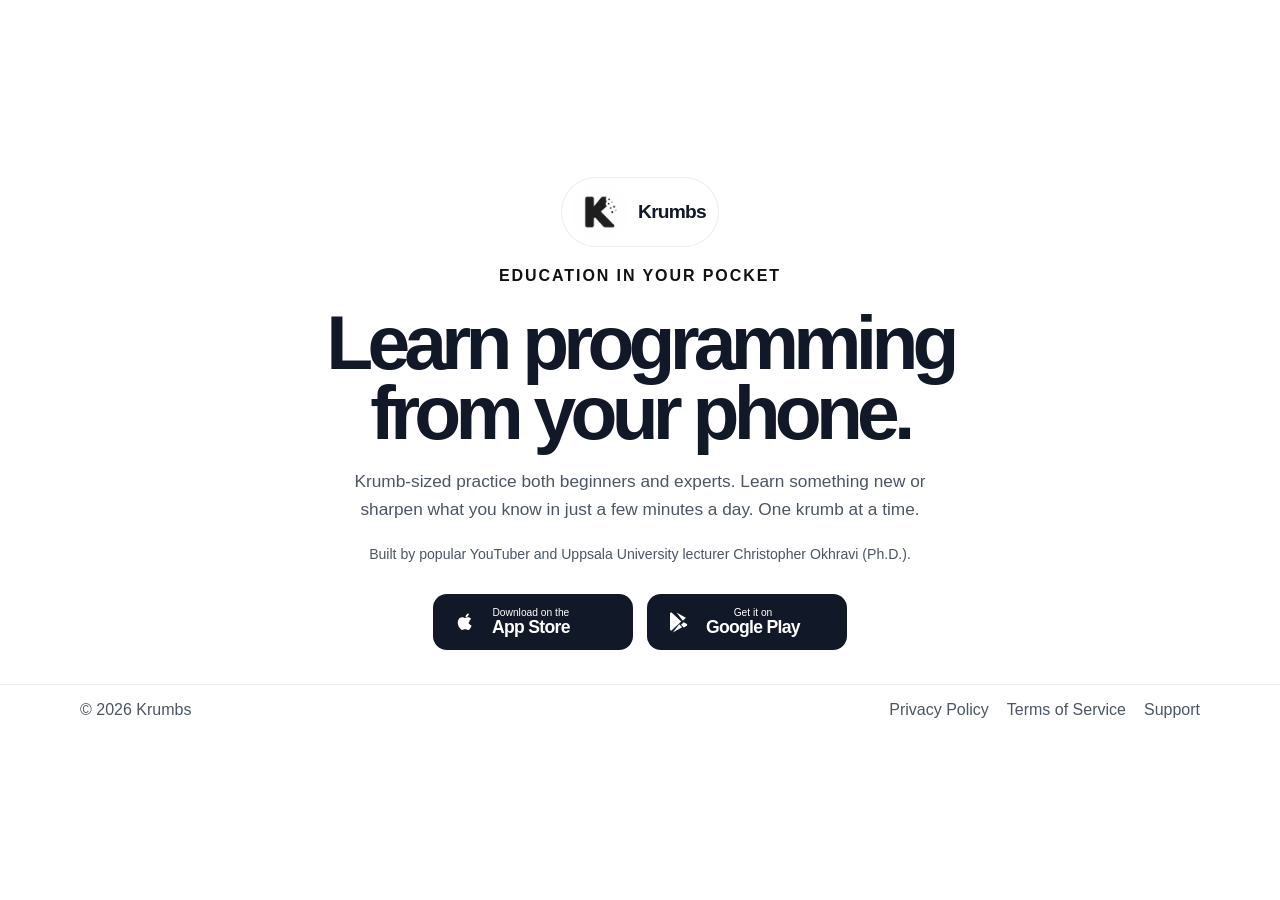
==== index.html @ 672ac1e4 "Initial draft." ====
<!DOCTYPE html>
<html lang="en">

<head>
    <meta charset="UTF-8" />
    <meta name="viewport" content="width=device-width, initial-scale=1.0" />
    <meta name="description"
        content="Krumbs helps students learn programming through short, engaging lessons that build confidence one small win at a time." />
    <title>Krumbs — Learn programming one small win at a time</title>
    <link rel="icon" type="image/png" href="app_icon.png" />
    <link rel="stylesheet" href="styles.css" />
</head>

<body>
    <div class="page-shell">
        <header class="site-header">
            <div class="container brand-row" aria-label="Krumbs home">
                <a href="/" class="brand" aria-label="Krumbs home">
                    <img src="app_icon.png" alt="Krumbs app icon" class="brand__logo" />
                    <span class="brand__name">Krumbs</span>
                </a>
            </div>
        </header>

        <main>
            <section class="hero">
                <div class="container hero__inner">
                    <div class="hero__content">
                        <!-- <p class="eyebrow">Learning that fits in your pocket</p> -->
                        <p class="eyebrow">Education in your pocket</p>
                        <h1>Learn programming from your phone.</h1>
                        <p class="hero__text">
                            Krumb-sized practice both beginners and experts. Learn something new or sharpen what you
                            know in just a few minutes a day. One krumb at a time.
                        </p>
                        <!-- <p class="hero__text">One krumb at a time.</p> -->
                        <p class="hero__small-text">
                            Built by popular YouTuber and Uppsala University lecturer Christopher Okhravi (Ph.D.).
                        </p>
                        <div class="store-buttons" aria-label="Download Krumbs">
                            <a class="store-button store-button--apple" href="https://example.com/app-store"
                                target="_blank" rel="noreferrer" aria-label="Download on the App Store">
                                <span class="store-button__icon" aria-hidden="true">
                                    <svg viewBox="0 0 24 24" role="img" aria-hidden="true" focusable="false">
                                        <path
                                            d="M15.34 12.1c0-2.1 1.74-3.1 1.82-3.15-1-1.47-2.55-1.67-3.1-1.7-1.32-.13-2.58.78-3.25.78-.67 0-1.7-.76-2.79-.74-1.43.02-2.76.83-3.49 2.11-1.49 2.58-.38 6.39 1.06 8.47.71 1.03 1.56 2.18 2.68 2.14 1.08-.04 1.49-.7 2.8-.7 1.31 0 1.68.7 2.82.68 1.17-.02 1.91-1.05 2.61-2.09.82-1.2 1.16-2.37 1.18-2.43-.03-.01-2.23-.86-3.34-2.57ZM13.98 6.04c.56-.68.94-1.62.84-2.57-.81.03-1.8.54-2.39 1.22-.53.61-1 1.59-.88 2.51.94.07 1.88-.46 2.43-1.16Z"
                                            fill="currentColor" />
                                    </svg>
                                </span>
                                <span class="store-button__text">
                                    <span class="store-button__label">Download on the</span>
                                    <span class="store-button__name">App Store</span>
                                </span>
                            </a>
                            <a class="store-button store-button--google" href="https://example.com/google-play"
                                target="_blank" rel="noreferrer" aria-label="Get it on Google Play">
                                <span class="store-button__icon" aria-hidden="true">
                                    <svg viewBox="0 0 24 24" role="img" aria-hidden="true" focusable="false">
                                        <path
                                            d="M3.22 2.25 13.3 11.5 3.22 20.75A1.5 1.5 0 0 1 2 19.53V3.72a1.5 1.5 0 0 1 1.22-1.47ZM14.9 10.7l2.96-2.87-9.39-5.33 6.43 8.2Zm3.6 3.09-2.72-1.54-2.77 2.6 2.77 2.6 2.72-1.54a1.66 1.66 0 0 0 .8-1.06 1.66 1.66 0 0 0-.8-1.06ZM4.78 22.54l9.39-5.33-2.96-2.87-6.43 8.2Z"
                                            fill="currentColor" />
                                    </svg>
                                </span>
                                <span class="store-button__text">
                                    <span class="store-button__label">Get it on</span>
                                    <span class="store-button__name">Google Play</span>
                                </span>
                            </a>
                        </div>
                    </div>

                </div>
            </section>
        </main>

        <footer class="site-footer">
            <div class="container footer__inner">
                <p class="footer__note">© 2026 Krumbs</p>
                <nav class="footer__nav" aria-label="Footer links">
                    <a href="/privacy">Privacy Policy</a>
                    <a href="/terms">Terms of Service</a>
                    <a href="mailto:hello@krumbs.app">Support</a>
                </nav>
            </div>
        </footer>
    </div>
</body>

</html>
---- styles.css ----
:root {
  --bg: #fffaf3;
  --surface: #ffffff;
  --surface-alt: #fff7ea;
  --text: #111827;
  --muted: #4b5563;
  --line: rgba(17, 24, 39, 0.08);
  --brand: #55dc30;
  --brand-dark: #111;
  --brand-soft: #fef3c7;
  --shadow: 0 20px 40px rgba(17, 24, 39, 0.08);
}

* {
  box-sizing: border-box;
}

html {
  scroll-behavior: smooth;
}

body {
  margin: 0;
  min-height: 100vh;
  font-family: Inter, "Segoe UI", Roboto, Helvetica, Arial, sans-serif;
  /* background: linear-gradient(180deg, #fffaf3 0%, #fff7ea 100%); */
  color: var(--text);
  line-height: 1.6;
}

a {
  color: inherit;
  text-decoration: none;
}

img {
  max-width: 100%;
  display: block;
}

.page-shell {
  min-height: 100vh;
  display: flex;
  flex-direction: column;
  justify-content: center;
}

.container {
  width: min(1120px, calc(100% - 32px));
  margin: 0 auto;
}

.site-header {
  padding: 18px 0 0;
}

.brand-row {
  display: flex;
  align-items: center;
  justify-content: center;
}

.brand {
  display: inline-flex;
  align-items: center;
  gap: 12px;
  padding: 8px 12px;
  border-radius: 999px;
  background: #fff;
  border: 1px solid rgba(17, 24, 39, 0.08);
}

.brand__logo {
  width: 52px;
  height: 52px;
  border-radius: 16px;
}

.brand__name {
  font-size: 1.2rem;
  font-weight: 700;
  letter-spacing: -0.04em;
  color: var(--text);
}

.hero {
  padding: 16px 0 34px;
  flex: 1;
  display: flex;
  align-items: center;
  justify-content: center;
}

.hero__inner {
  display: grid;
  grid-template-columns: 1fr;
  gap: 28px;
  align-items: center;
  text-align: center;
}

.hero__content {
  max-width: 700px;
  margin: 0 auto;
}

.eyebrow {
  margin: 0 0 18px;
  color: var(--brand-dark);
  font-size: 1rem;
  font-weight: 800;
  letter-spacing: 0.12em;
  text-transform: uppercase;
}

h1 {
  margin: 0;
  font-size: clamp(2.8rem, 6vw, 5rem);
  line-height: 0.92;
  letter-spacing: -0.075em;
  color: var(--text);
}

.hero__text {
  margin: 20px auto 0;
  max-width: 60ch;
  font-size: 1.08rem;
  color: var(--muted);
}

.hero__small-text {
  margin: 20px auto 0;
  /* max-width: 60ch; */
  font-size: 0.88rem;
  color: var(--muted);
}

.store-buttons {
  display: flex;
  flex-wrap: wrap;
  justify-content: center;
  gap: 14px;
  margin-top: 28px;
}

.store-button {
  min-width: 200px;
  display: inline-flex;
  align-items: center;
  gap: 12px;
  padding: 12px 18px;
  border-radius: 14px;
  border: 1px solid rgba(17, 24, 39, 0.08);
  /* background: var(--brand); */
  background: #111827;
  color: #fff;
  transition: transform 0.15s ease, box-shadow 0.15s ease;
}

.store-button:hover,
.store-button:focus-visible {
  transform: translateY(-1px);
}

.store-button__icon {
  display: inline-flex;
  align-items: center;
  justify-content: center;
  width: 28px;
  height: 28px;
  flex-shrink: 0;
}

.store-button__icon svg {
  width: 24px;
  height: 24px;
  display: block;
}

.store-button__text {
  display: inline-flex;
  flex-direction: column;
  line-height: 1.1;
}

.store-button__label {
  font-size: 0.64rem;
  color: #fff;
  text-transform: none;
}

.store-button__name {
  font-size: 1.1rem;
  font-weight: 700;
  letter-spacing: -0.04em;
}


.site-footer {
  border-top: 1px solid rgba(17, 24, 39, 0.08);
  background: rgba(255, 255, 255, 0.5);
}

.footer__inner {
  display: flex;
  justify-content: space-between;
  align-items: center;
  gap: 16px;
  padding: 12px 0 18px;
}

.footer__note,
.footer__nav {
  margin: 0;
  color: var(--muted);
}

.footer__nav {
  display: flex;
  flex-wrap: wrap;
  justify-content: flex-end;
  gap: 18px;
}

.footer__nav a {
  color: var(--muted);
}

.footer__nav a:hover,
.footer__nav a:focus-visible {
  color: var(--brand-dark);
}

.policy-page,
.terms-page {
  padding: 48px 0 72px;
}

.content-card {
  background: rgba(255, 255, 255, 0.85);
  border: 1px solid var(--line);
  border-radius: 24px;
  padding: clamp(24px, 4vw, 48px);
}

.page-header {
  margin-bottom: 24px;
}

.page-header h1 {
  font-size: clamp(2rem, 3vw, 3rem);
  margin-bottom: 12px;
}

.page-header p,
.content-card p,
.content-card li {
  color: var(--muted);
}

.content-card h2 {
  margin-top: 32px;
  font-size: 1.15rem;
  letter-spacing: -0.04em;
}

.content-card ul {
  padding-left: 20px;
  margin-top: 12px;
}

.content-card a {
  color: var(--brand-dark);
  text-decoration: underline;
  text-underline-offset: 0.15em;
}

@media (max-width: 760px) {
  .page-shell {
    justify-content: flex-start;
  }

  .hero__inner {
    grid-template-columns: 1fr;
  }

  .hero {
    padding-top: 18px;
    padding-bottom: 16px;
  }

  .hero__content {
    max-width: 100%;
    text-align: center;
  }

  .hero__text {
    margin-left: auto;
    margin-right: auto;
  }

  .store-buttons {
    justify-content: center;
  }

  .site-footer,
  .footer__inner {
    text-align: center;
  }

  .footer__inner {
    display: grid;
    justify-items: center;
  }

  .footer__nav {
    justify-content: center;
  }
}
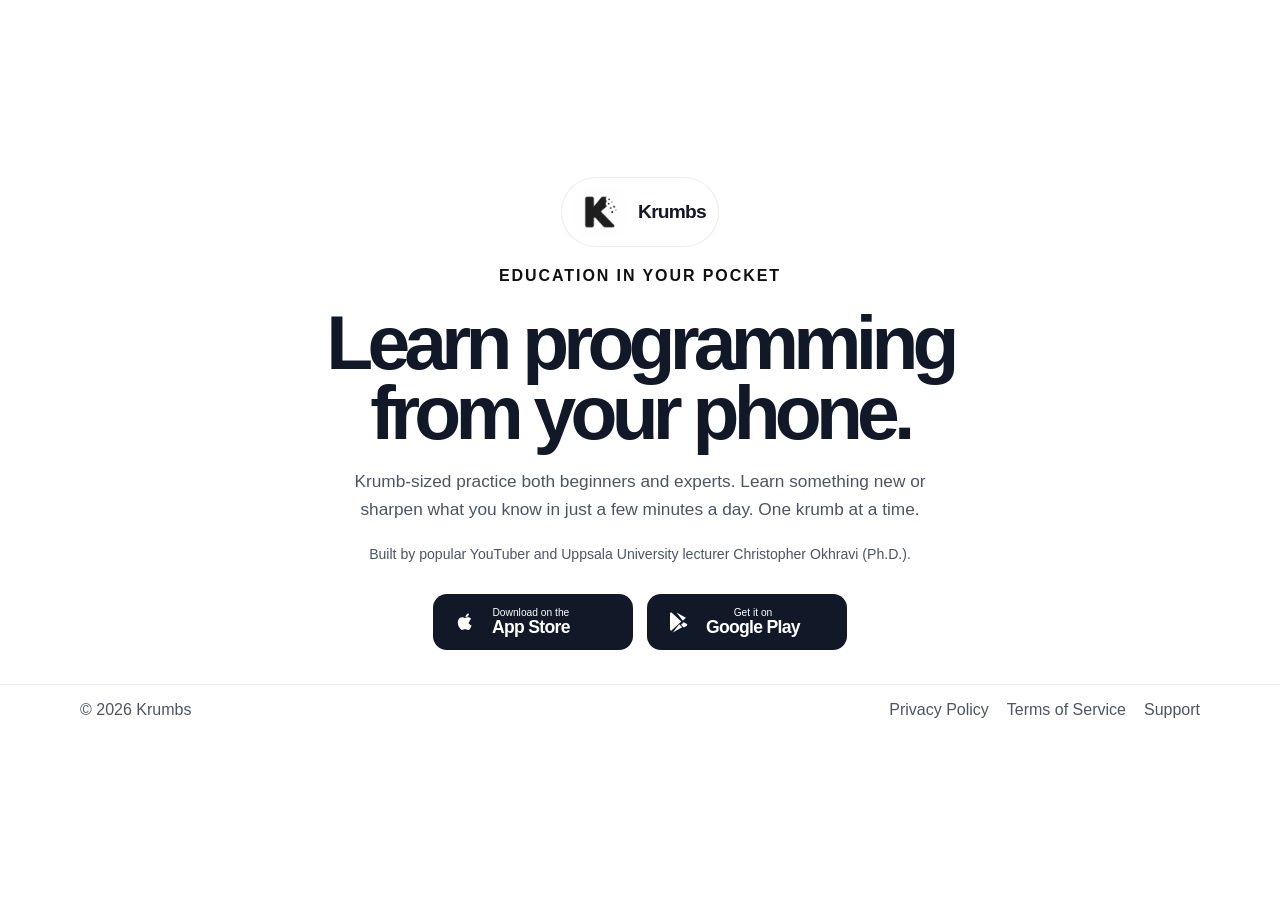
==== commit edcb8ccb: "Add favicon." ====
--- a/index.html
+++ b/index.html
@@ -7,7 +7,10 @@
     <meta name="description"
         content="Krumbs helps students learn programming through short, engaging lessons that build confidence one small win at a time." />
     <title>Krumbs — Learn programming one small win at a time</title>
-    <link rel="icon" type="image/png" href="app_icon.png" />
+    <link rel="icon" type="image/png" sizes="32x32" href="/favicon-32x32.png" />
+    <link rel="icon" type="image/png" sizes="16x16" href="/favicon-16x16.png" />
+    <link rel="shortcut icon" href="/favicon-32x32.png" />
+    <link rel="apple-touch-icon" sizes="180x180" href="/apple-touch-icon.png" />
     <link rel="stylesheet" href="styles.css" />
 </head>
 
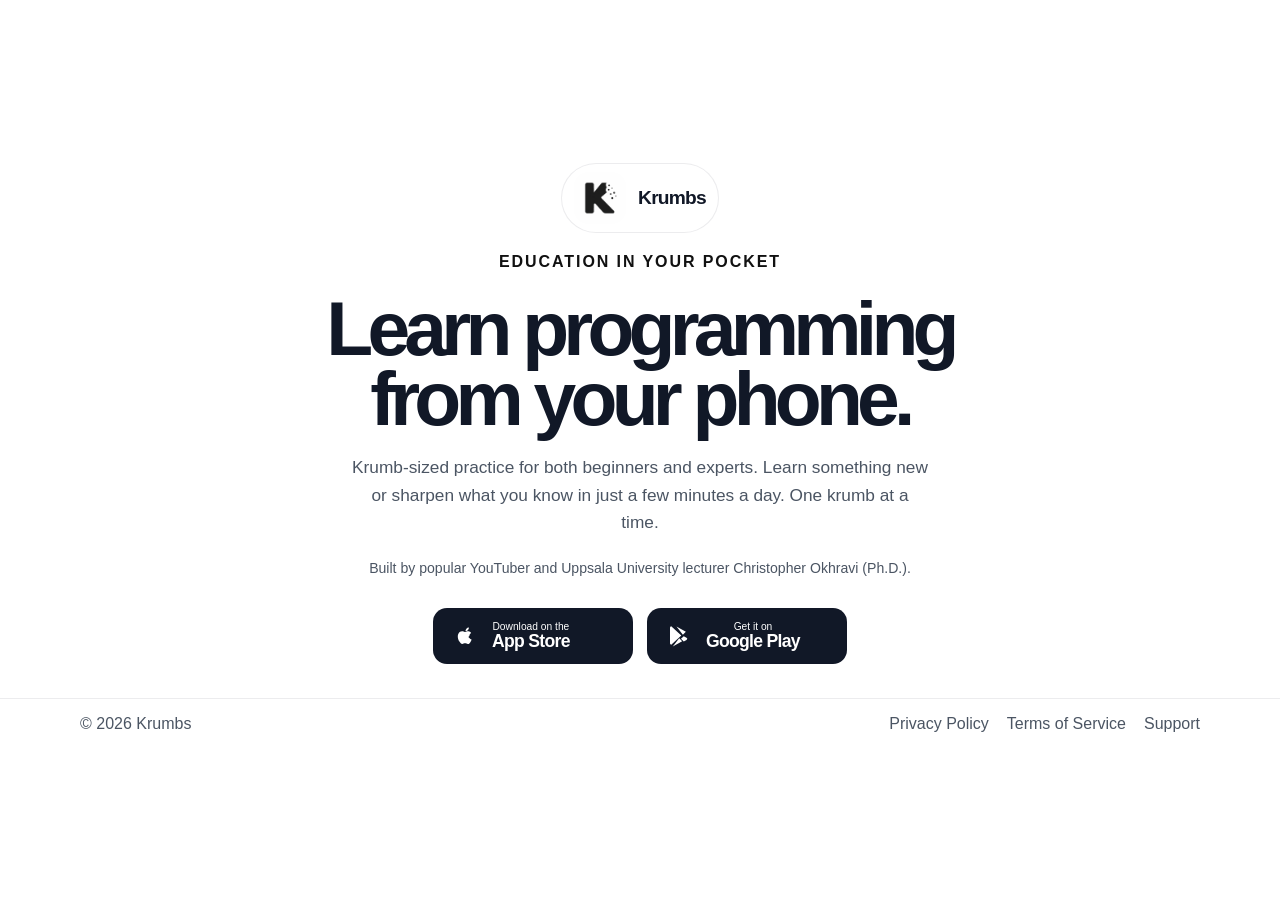
==== commit e3409001: "Fix grammar." ====
--- a/index.html
+++ b/index.html
@@ -33,7 +33,7 @@
                         <p class="eyebrow">Education in your pocket</p>
                         <h1>Learn programming from your phone.</h1>
                         <p class="hero__text">
-                            Krumb-sized practice both beginners and experts. Learn something new or sharpen what you
+                            Krumb-sized practice for both beginners and experts. Learn something new or sharpen what you
                             know in just a few minutes a day. One krumb at a time.
                         </p>
                         <!-- <p class="hero__text">One krumb at a time.</p> -->
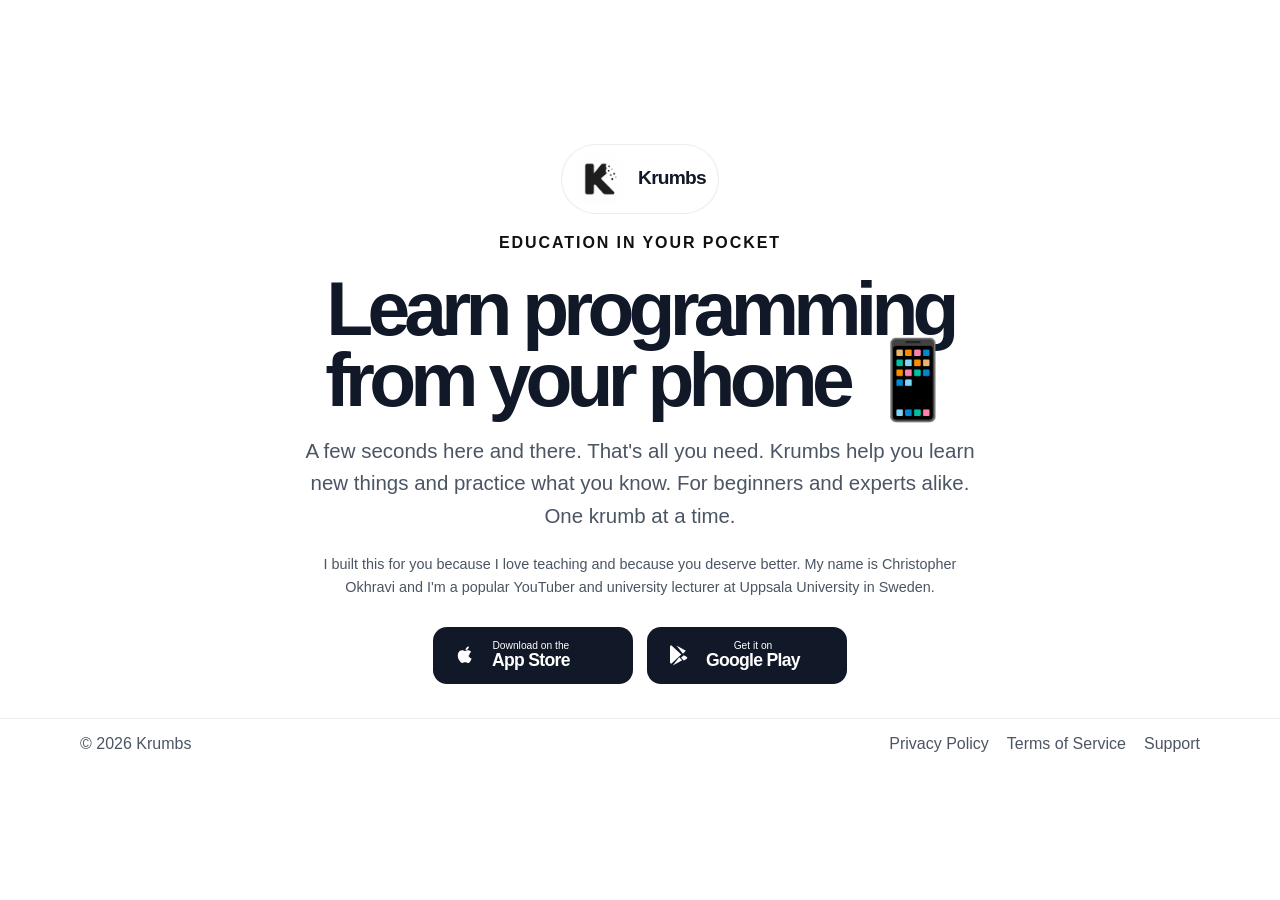
==== commit 729f8987: "Design and copy tweaks." ====
--- a/index.html
+++ b/index.html
@@ -11,7 +11,7 @@
     <link rel="icon" type="image/png" sizes="16x16" href="/favicon-16x16.png" />
     <link rel="shortcut icon" href="/favicon-32x32.png" />
     <link rel="apple-touch-icon" sizes="180x180" href="/apple-touch-icon.png" />
-    <link rel="stylesheet" href="styles.css" />
+    <link rel="stylesheet" href="styles.css?v=1233" />
 </head>
 
 <body>
@@ -31,14 +31,17 @@
                     <div class="hero__content">
                         <!-- <p class="eyebrow">Learning that fits in your pocket</p> -->
                         <p class="eyebrow">Education in your pocket</p>
-                        <h1>Learn programming from your phone.</h1>
+                        <h1>Learn programming from your phone 📱</h1>
                         <p class="hero__text">
-                            Krumb-sized practice for both beginners and experts. Learn something new or sharpen what you
-                            know in just a few minutes a day. One krumb at a time.
+                            A few seconds here and there. That's all you need.
+                            Krumbs help you learn new things and practice what you know.
+                            For beginners and experts alike.
+                            One krumb at a time.
                         </p>
                         <!-- <p class="hero__text">One krumb at a time.</p> -->
                         <p class="hero__small-text">
-                            Built by popular YouTuber and Uppsala University lecturer Christopher Okhravi (Ph.D.).
+                            I built this for you because I love teaching and because you deserve better. My name is Christopher Okhravi and I'm a popular YouTuber and university lecturer at Uppsala University in Sweden.
+                            <!-- Built with a love for teaching by popular YouTuber and university lecturer Christopher Okhravi (Ph.D.). -->
                         </p>
                         <div class="store-buttons" aria-label="Download Krumbs">
                             <a class="store-button store-button--apple" href="https://example.com/app-store"
--- a/styles.css
+++ b/styles.css
@@ -123,15 +123,15 @@
 
 .hero__text {
   margin: 20px auto 0;
-  max-width: 60ch;
-  font-size: 1.08rem;
+  max-width: 80ch;
+  font-size: 1.28rem;
   color: var(--muted);
 }
 
 .hero__small-text {
   margin: 20px auto 0;
-  /* max-width: 60ch; */
-  font-size: 0.88rem;
+  max-width: 80ch;
+  font-size: 0.9rem;
   color: var(--muted);
 }
 
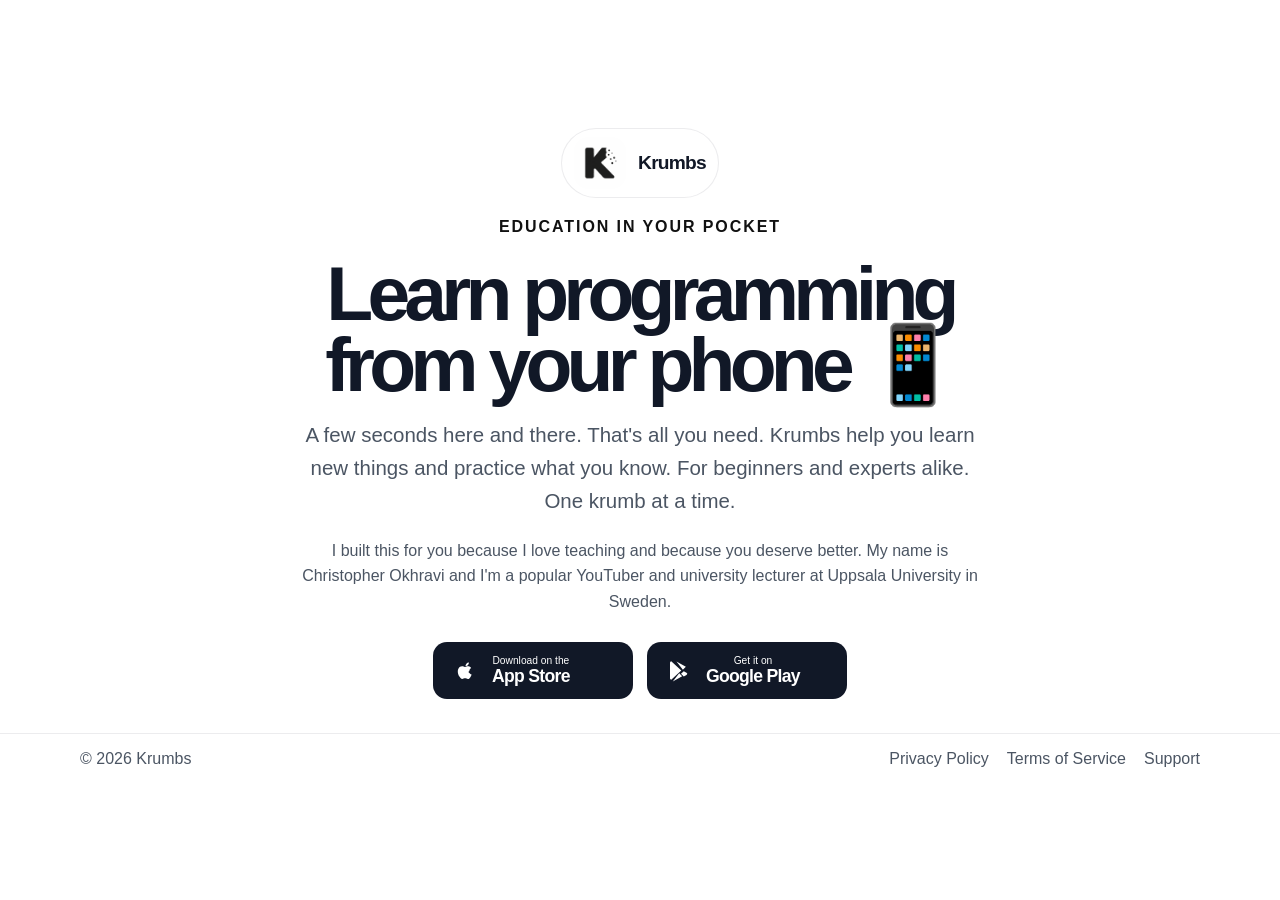
==== commit e2d5256a: "Body text cannot be smaller than footer text." ====
--- a/index.html
+++ b/index.html
@@ -11,7 +11,7 @@
     <link rel="icon" type="image/png" sizes="16x16" href="/favicon-16x16.png" />
     <link rel="shortcut icon" href="/favicon-32x32.png" />
     <link rel="apple-touch-icon" sizes="180x180" href="/apple-touch-icon.png" />
-    <link rel="stylesheet" href="styles.css?v=1233" />
+    <link rel="stylesheet" href="styles.css" />
 </head>
 
 <body>
--- a/styles.css
+++ b/styles.css
@@ -131,7 +131,7 @@
 .hero__small-text {
   margin: 20px auto 0;
   max-width: 80ch;
-  font-size: 0.9rem;
+  /* font-size: 0.9rem; */
   color: var(--muted);
 }
 
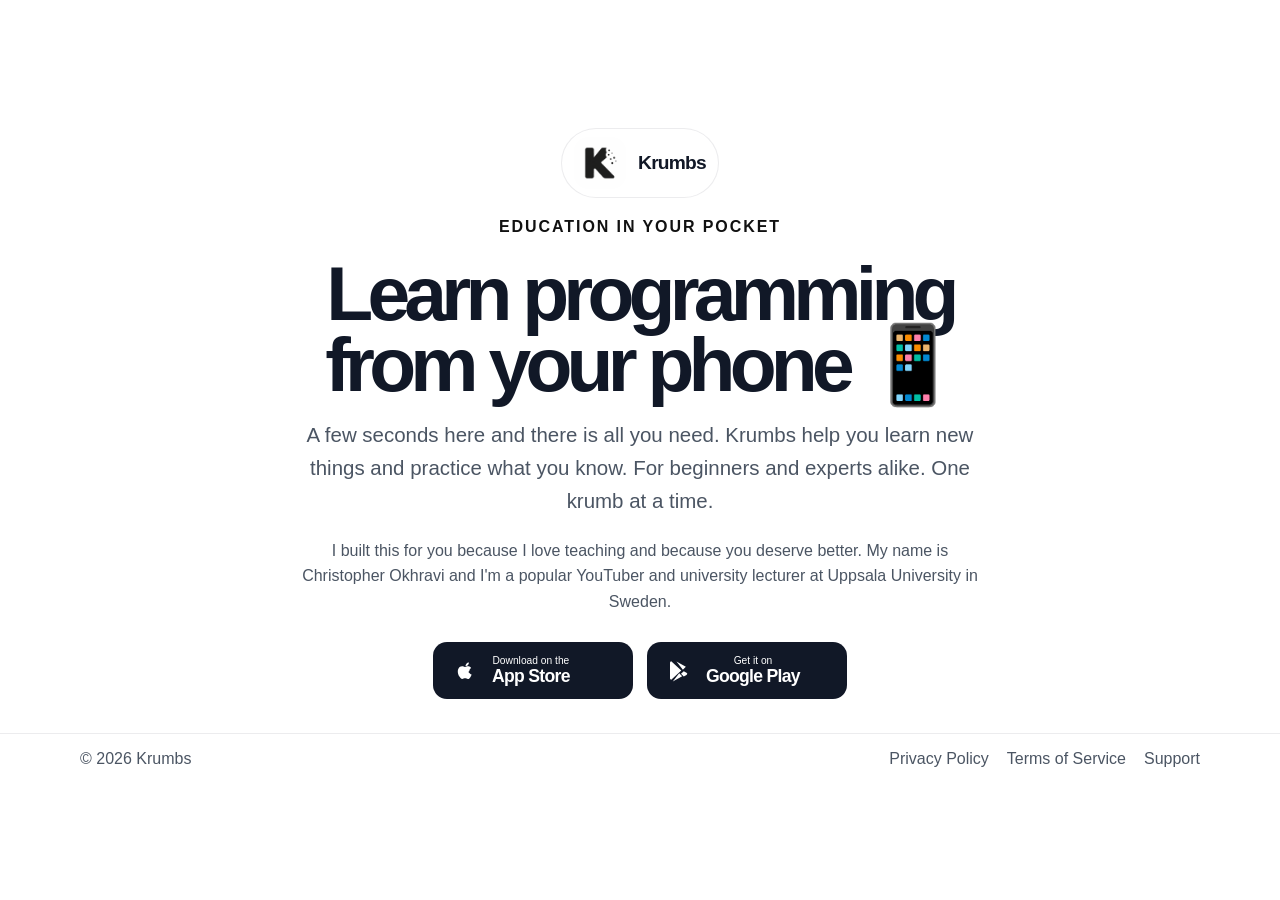
==== commit ff3aeaf9: "Fine-tune copy." ====
--- a/index.html
+++ b/index.html
@@ -33,7 +33,7 @@
                         <p class="eyebrow">Education in your pocket</p>
                         <h1>Learn programming from your phone 📱</h1>
                         <p class="hero__text">
-                            A few seconds here and there. That's all you need.
+                            A few seconds here and there is all you need.
                             Krumbs help you learn new things and practice what you know.
                             For beginners and experts alike.
                             One krumb at a time.
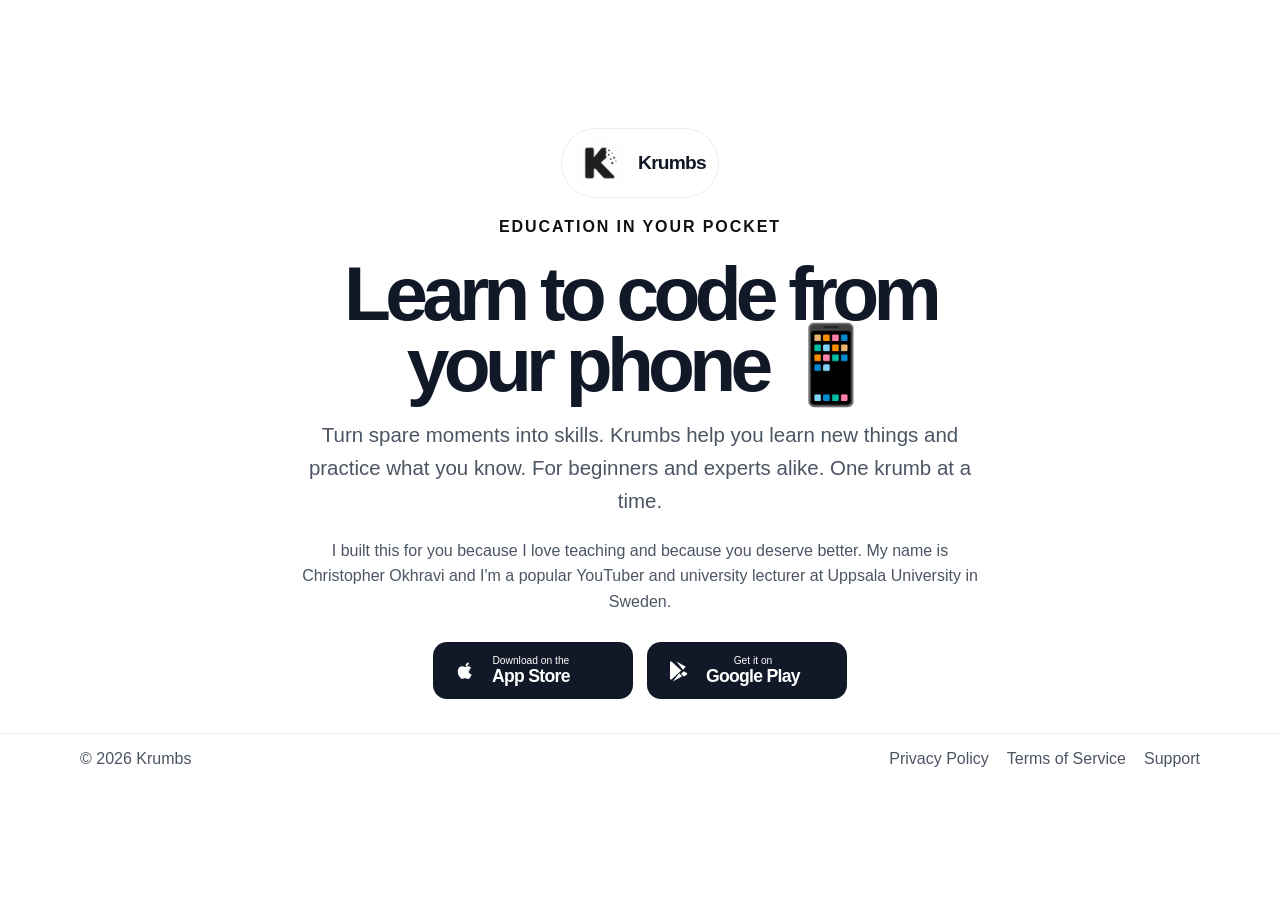
==== commit 7b15bbea: "Streamline copy." ====
--- a/index.html
+++ b/index.html
@@ -31,9 +31,10 @@
                     <div class="hero__content">
                         <!-- <p class="eyebrow">Learning that fits in your pocket</p> -->
                         <p class="eyebrow">Education in your pocket</p>
-                        <h1>Learn programming from your phone 📱</h1>
+                        <h1>Learn to code from your phone 📱</h1>
                         <p class="hero__text">
-                            A few seconds here and there is all you need.
+                            <!-- A few seconds here and there is all you need. -->
+                            Turn spare moments into skills.
                             Krumbs help you learn new things and practice what you know.
                             For beginners and experts alike.
                             One krumb at a time.
